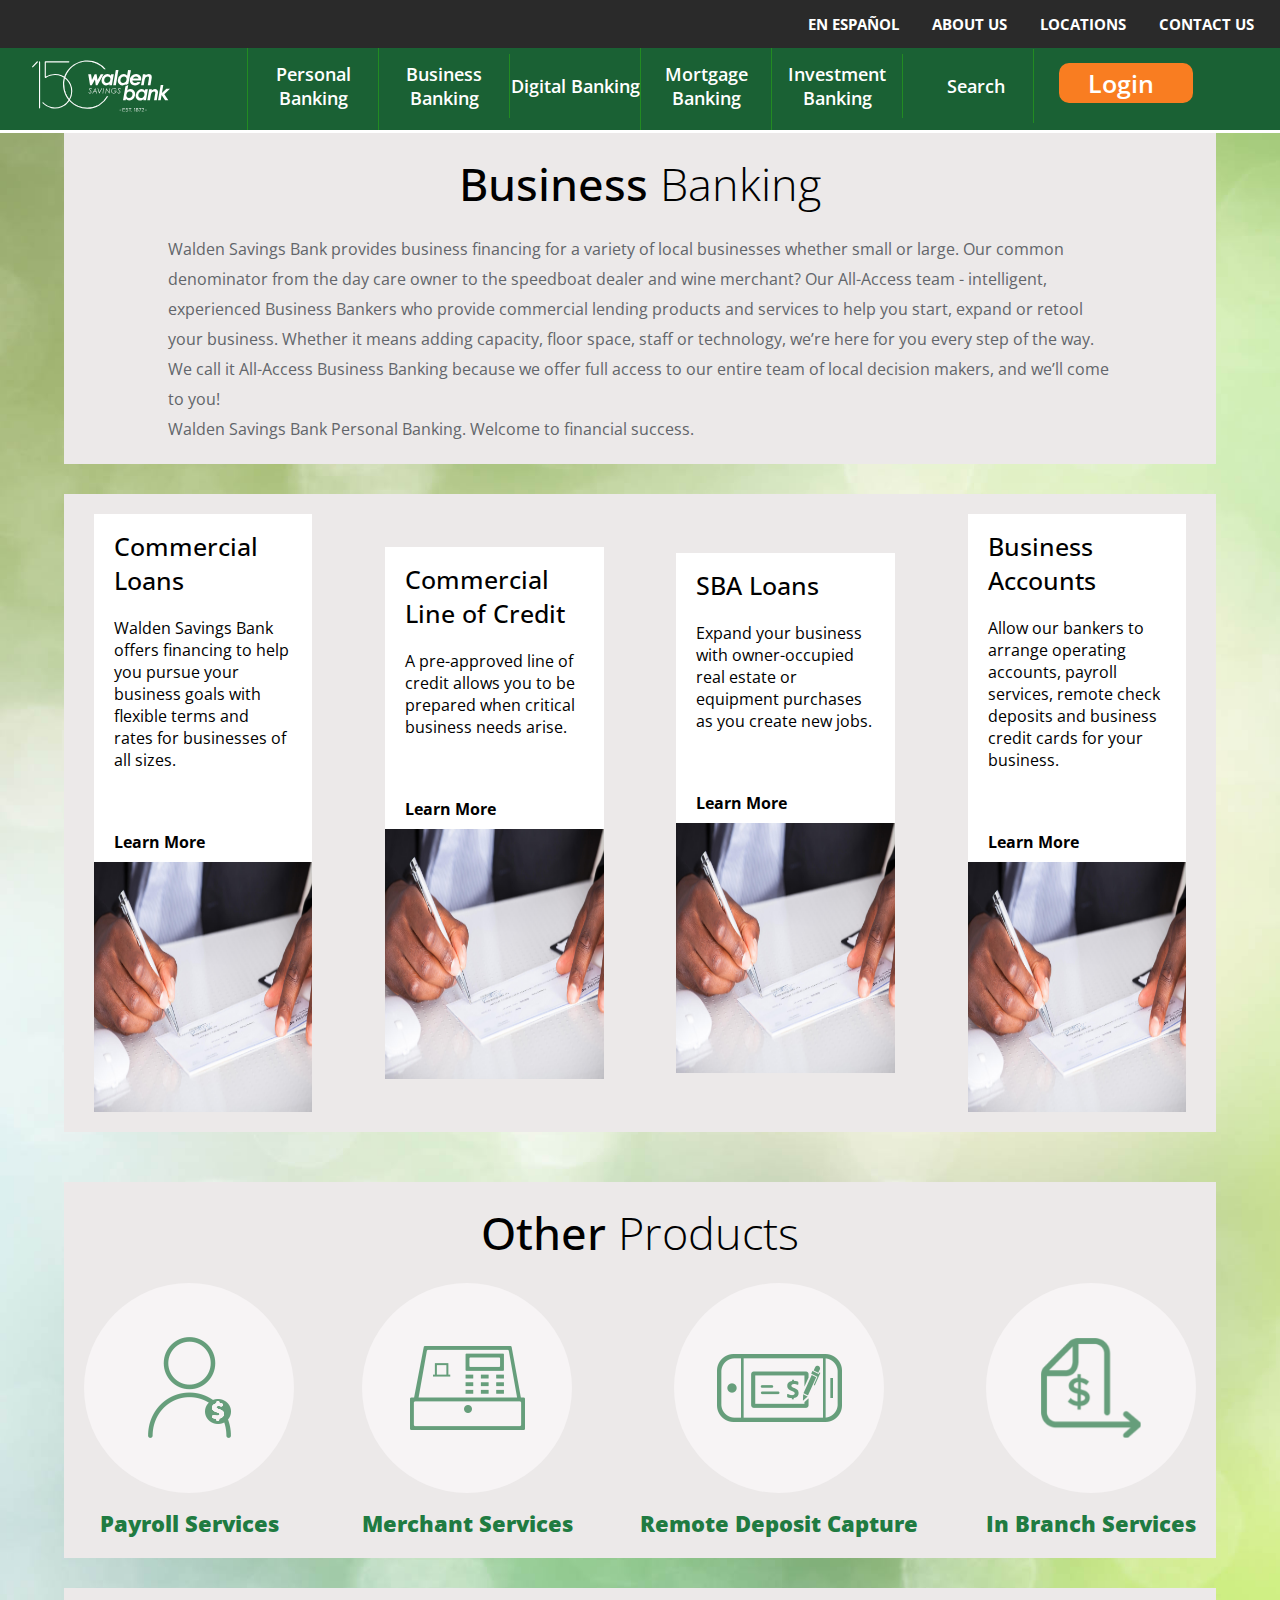
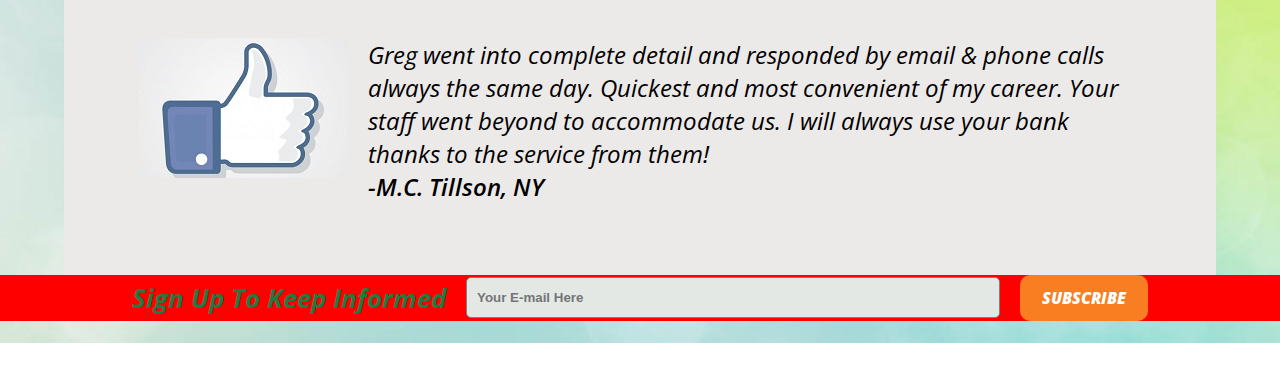
==== buisness-banking.html @ 3e22f086 "home page completed with pixel perfect" ====
<!DOCTYPE html>
<html lang="en">

<head>
    <meta charset="UTF-8">
    <meta name="description" content="clone-walden-bank">
    <meta name="keywords" content="clone-walden-bank">
    <meta name="author" content="vikas p.s">
    <meta http-equiv="X-UA-Compatible" content="IE=edge">
    <meta name="viewport" content="width=device-width, initial-scale=1.0">
    <title>Walden-bank-Home</title>
    <link rel="icon" href="." type="image/x-icon">
    <!-- font awesome cdn -->
    <link rel="stylesheet" href="https://cdnjs.cloudflare.com/ajax/libs/font-awesome/5.15.3/css/all.min.css"
        integrity="sha512-iBBXm8fW90+nuLcSKlbmrPcLa0OT92xO1BIsZ+ywDWZCvqsWgccV3gFoRBv0z+8dLJgyAHIhR35VZc2oM/gI1w=="
        crossorigin="anonymous" referrerpolicy="no-referrer" />
    <!-- font awesome cdn -->


    <link rel="stylesheet" href="./style/common.css">
    <link rel="stylesheet" href="./style/business-banking.css">
</head>

<body>
    <!-- /* top_most */ -->
    <div class="top_most_container">
        <ul class="top_most">
            <li><a href="#">EN ESPAÑOL</a> </li>
            <li><a href="#">ABOUT US </a></li>
            <li><a href="#">LOCATIONS </a></li>
            <li><a href="#">CONTACT US </a></li>
        </ul>
    </div>
    <!-- /* top_most */ -->
    <!-- header -->
    <div class="header_container">
        <div class="header_section">
            <img class="header_img" src="./images/logo-white.svg" alt="logo">
            <ul class="header_list">
                <li><a href="#">Personal Banking</a></li>
                <li><a href="#">Business Banking</a></li>
                <li><a href="#">Digital Banking</a></li>
                <li><a href="#">Mortgage Banking</a></li>
                <li><a href="#">Investment Banking</a></li>
                <li><a href="#"><i class="fas fa-search"></i><span class="search_cnt">Search</span></a></li>
                <li><button class="log_in_btn ft_white">Login <i class="fas fa-caret-down"></i></button></li>
            </ul>
            <ul class="header_rspn_list">
                <li><button class="log_in_btn ft_white">Login <i class="fas fa-caret-down"></i></button></li>
                <li><i class="fas search_rspn fa-search"></i></li>
                <li><i class="fas fa-bars ft_white"></i></li>
            </ul>
        </div>
    </div>
    <!-- header -->
    <div class="contact_us_container">
        <div class="contact_us_section">
            <div class="chat">CONTACT US <br> / CHAT</div>
            <div class="appoint">SCHEDULE <br> AN APPOINMENT</div>
        </div>
    </div>
    <div class="bg_container">
        <!-- business banking  -->
        <div class="busn_container main_container">
            <div class="busn_section">
                <div class="page_sub_title">
                    <span class="page_sub_head">Business</span><span> Banking</span>
                </div>
                <div class="busn_para">Walden Savings Bank provides business financing for a variety of local
                    businesses whether small or large. Our common denominator from the day care owner to the speedboat
                    dealer and wine merchant? Our All-Access team - intelligent, experienced Business Bankers who
                    provide commercial lending products and services to help you start, expand or retool your business.
                    Whether it means adding capacity, floor space, staff or technology, we’re here for you every step of
                    the way. We call it All-Access Business Banking because we offer full access to our entire team of
                    local decision makers, and we’ll come to you!
                </div>
                <div class="busn_para"> Walden Savings Bank Personal Banking. Welcome to financial success.</div>
            </div>
        </div>
        <!-- personal banking  -->
        <!-- personal card  -->
        <div class="busn_card_container main_container">
            <div class="busn_card_section">
                <div class="busn_card">
                    <div class="pad_area">
                        <div><a class="busn_card_title ft_blac" href="#">Commercial Loans </a></div>
                        <div class="busn_card_para">Walden Savings Bank offers financing to help you pursue your
                            business
                            goals with flexible terms and rates for businesses of all sizes.</div>
                        <a class="learning_btn ft_blac" href="#">Learn More <i class="fas fa-caret-right"></i></a>
                    </div>
                    <img class="busn_img" src="./images/istock-475292092.jpg" alt="img">
                </div>
                <div class="busn_card">
                    <div class="pad_area">
                        <div><a class="busn_card_title ft_blac" href="#">Commercial Line of Credit</a></div>
                        <div class="busn_card_para">A pre-approved line of credit allows you to be prepared when
                            critical
                            business needs arise.</div>
                        <a class="learning_btn ft_blac" href="#">Learn More <i class="fas fa-caret-right"></i></a>
                    </div>
                    <img class="busn_img" src="./images/istock-475292092.jpg" alt="img">
                </div>
                <div class="busn_card">
                    <div class="pad_area">
                        <div><a class="busn_card_title ft_blac" href="#">SBA Loans</a></div>
                        <div class="busn_card_para">Expand your business with owner-occupied real estate or equipment
                            purchases as you create new jobs.</div>
                        <a class="learning_btn ft_blac" href="#">Learn More <i class="fas fa-caret-right"></i></a>
                    </div>
                    <img class="busn_img" src="./images/istock-475292092.jpg" alt="img">
                </div>
                <div class="busn_card">
                    <div class="pad_area">
                        <div><a class="busn_card_title ft_blac" href="#">Business Accounts</a></div>
                        <div class="busn_card_para">Allow our bankers to arrange operating accounts, payroll services,
                            remote check deposits and business credit cards for your business.</div>
                        <a class="learning_btn ft_blac" href="#">Learn More <i class="fas fa-caret-right"></i></a>
                    </div>
                    <img class="busn_img" src="./images/istock-475292092.jpg" alt="img">
                </div>
            </div>

        </div>
        <!-- business card  -->
        <!-- other product -->
        <div class="other_container main_container">
            <div class="other_section">
                <div class="page_sub_title">
                    <span class="page_sub_head">Other</span><span> Products</span>
                </div>
                <div class="others_card_section">
                    <a href="#">
                        <div class="other_card">
                            <div class="other_img_area other_crd_img_cnt-1_1">
                                <!-- <span class="hoever_before"></span>Need to make a deposit, check balances or open an
                            account?
                            No problem! Do it all from your smart phone, tablet or computer.</span> -->
                            </div>
                            <div class="other_img_head ft_green">
                                Payroll Services
                            </div>
                        </div>
                    </a>
                    <a href="#">
                        <div class="other_card">
                            <div class="other_img_area other_crd_img_cnt-1_2">
                                <!-- <span class="hoever_before"></span>Need to make a deposit, check balances or open an
                            account?
                            No problem! Do it all from your smart phone, tablet or computer.</span> -->
                            </div>
                            <div class="other_img_head ft_green">
                                Merchant Services
                            </div>
                        </div>
                    </a>
                    <a href="#">
                        <div class="other_card">
                            <div class="other_img_area other_crd_img_cnt-1_3">
                                <!-- <span class="hoever_before"></span>Need to make a deposit, check balances or open an
                            account?
                            No problem! Do it all from your smart phone, tablet or computer.</span> -->
                            </div>
                            <div class="other_img_head ft_green">
                                Remote Deposit Capture </div>
                        </div>
                    </a>
                    <a href="#">
                        <div class="other_card">
                            <div class="other_img_area other_crd_img_cnt-1_4">
                                <!-- <span class="hoever_before"></span>Need to make a deposit, check balances or open an
                            account?
                            No problem! Do it all from your smart phone, tablet or computer.</span> -->
                            </div>
                            <div class="other_img_head ft_green">
                                In Branch Services
                            </div>
                        </div>
                    </a>
                </div>
            </div>
        </div>
        <!-- other product -->
        <!-- fb_like -->
        <div class="like_container main_container">
            <div class="like_section">
                <div class="like_img_cnt">
                    <img class="fb_like_img" src="./images/vector-thumb-up-624x563.jpg" alt="fb_like">
                </div>
                <div class="like_content">
                    <div class="like_cnt"><span><i class="fas fa-quote-left"></i</span>Greg went into complete detail
                                    and responded by email & phone calls always the same day. Quickest and most
                                    convenient of my career. Your staff went beyond to accommodate us. I will always use
                                    your bank thanks to the service from them! <span> <i
                                    class="fas fa-quote-right"></i></span></div>
                    <div class="fb_user">-M.C. Tillson, NY</div>
                </div>
            </div>
        </div>
        <!-- fb_like -->
        <!-- sign-up  -->
        <div class="sign_up_container ">
            <div class="sign_up_section">
                <span class="sign_title ft_green">Sign Up To Keep Informed</span>
                <input class="sign_ip" type="text" placeholder="Your E-mail Here">
                <a class="subscribe ft_white" href="#">SUBSCRIBE</a>
            </div>

        </div>
        <!-- sign-up  -->


    </div>


</body>

</html>
---- style/common.css ----
@import url("https://fonts.googleapis.com/css2?family=Open+Sans:ital,wght@0,300;0,400;0,500;0,600;0,700;1,600&display=swap");
@import url("https://fonts.googleapis.com/css2?family=Roboto+Slab:wght@300;400;500;600;700;800;900&display=swap");

/* own class */
body {
  font-family: "Open Sans", sans-serif;
  margin: 0;
  padding: 0;
}
a {
  text-decoration: none;
}
ul {
  padding-left: 0px;
}
li {
  list-style-type: none;
}
.ft_white {
  color: white;
}
.ft_green {
  color: #207b41;
}
.ft_blac {
  color: #000;
}
/* top_most */

.top_most_container {
  width: 100%;
  position: fixed;
  z-index: 22;
  background-color: #2a2a2a;
}
.top_most {
  width: 98%;
  display: flex;
  justify-content: flex-end;
  padding: 0;
  margin: 0;
}
.top_most li {
  padding: 13px 0px;
  margin-left: 33px;
}
.top_most li a {
  font-size: 15px;
  color: white;
  font-weight: 700;
}
/* top_most */
/* <!-- header --> */
.header_container {
  background-color: #1a6134;
  width: 100%;
  position: fixed;
  z-index: 20;
  top: 42px;
}
.header_section {
  width: 95%;
  margin: 0 auto;
  display: flex;
  align-items: center;
}
.header_img {
  width: 138px;
  height: 52px;
  padding-right: 77px;
}
.header_list {
  display: flex;
  align-items: center;
  margin: 0;
}

.header_list li {
  color: red;
  width: 130px;
  padding: 20px 0px;
  text-align: center;
  border-left: 1px solid forestgreen;
  /* border-right: 1px solid forestgreen; */
}
.header_list li a {
  font-family: "Open Sans", sans-serif;
  font-size: 18px;
  font-weight: 600;
  color: white;
}

.header_list li.search_area {
  width: 152px;
}
.header_list li.invst {
  width: 154px;
}
.search_area a {
  text-align: center;
}
.search_cnt {
  padding-left: 15px;
}
.fa-search {
  font-size: 15px;
  color: white;
  padding: 18px 0px;
}
.log_in_btn {
  width: 134px;
  padding: 3px 0px;
  margin-left: 25px;
  margin-top: -6px;
  background: #f97d21;
  border: 0;
  outline: 0;
  border-radius: 10px;
  font-family: "Open Sans", sans-serif;
  font-size: 25px;
  font-weight: 600;
}
.fa-caret-down {
  font-size: 25px;
  margin-left: 10px;
}
.header_rspn_list {
  display: none;
}
/* <!-- header --> */
/* <!-- sign-up  --> */
.sign_up_container {
  width: 100%;
  margin-top: 20px;
}
.sign_up_section {
  display: flex;
  justify-content: center;
  align-items: center;
}
.sign_title {
  font-size: 26px;
  font-weight: 700;
}
.sign_ip {
  padding: 12px 10px;
  width: 40%;
  margin: 0px 20px;
  border: 1px solid gray;
  border-radius: 5px;
  background-color: #e4e8e5;
}
.sign_ip::placeholder {
  font-weight: 600;
}
.subscribe {
  background-color: #f97d21;
  display: inline-block;
  width: 10%;
  text-align: center;
  padding: 12px 0px;
  border-radius: 10px;
  font-weight: 900;
}

/* <!-- sign-up  --> */
@media screen and (max-width: 1070px) {
  .header_list {
    display: none;
  }
  .header_section {
    justify-content: space-between;
  }
  .header_rspn_list {
    display: flex;
    align-items: center;
  }
  .search_rspn {
    font-size: 28px;
    padding: 0px 20px;
  }
  .fa-bars {
    font-size: 37px;
  }
}
---- style/business-banking.css ----
/* <!-- personal banking  --> */
.bg_container {
  background: url(../images/green-background.jpg);
  background-size: cover;
  margin-top: 45px;
}
.main_container {
  width: 90%;
  margin: 0 auto;
  background-color: #ece9e9;
}
.busn_container {
}
.busn_section {
  display: flex;
  flex-direction: column;
  width: 82%;
  margin: 0 auto;
  padding-bottom: 20px;
}
.page_sub_title {
  padding: 20px 0px;
  font-size: 45px;
  font-weight: 100;
  text-align: center;
}
.page_sub_head {
  font-weight: 500;
}
.busn_para {
  color: #62656a;
  font-size: 16px;
  line-height: 30px;
}
/* <!-- business banking  -->
  <!-- business card  --> */
.busn_card_container {
  margin-top: 30px;
}
.busn_card_section {
  display: flex;
  justify-content: space-between;
  align-items: center;
  padding: 20px 30px;
  background: #ece9e9;
}
.busn_card {
  background: #ffff;
  width: 20%;
  padding-top: 15px;
  /* padding: 20px 20px; */
  display: flex;
  flex-direction: column;
  align-items: center;
}
.pad_area {
  padding: 0 20px;
}
.busn_card_title {
  font-size: 25px;
  font-weight: 500;
}
.busn_card_para {
  padding-top: 20px;
  padding-bottom: 60px;
  padding-right: 1px;
}
.learning_btn {
  display: inline-block;
  width: 90%;
  padding-bottom: 5%;
  font-size: 16px;
  font-weight: 700;
}
.fa-caret-right {
  padding-left: 5px;
  color: orange;
}
.busn_img {
  width: 100%;
  height: 250px;
}
/* <!-- personal card  -->
  <!-- other product --> */
.other_container {
  margin-top: 50px;
}
.other_section {
}
.others_card_section {
  display: flex;
  justify-content: space-between;
  padding-bottom: 20px;
}
.other_card {
  /* width: 22%; */
  display: flex;
  flex-direction: column;
  align-items: center;
  padding: 0 20px;
}
.other_crd_img_cnt-1_1 {
  background: url(../images/payroll.png);
}

.other_crd_img_cnt-1_2 {
  background: url(../images/merchant.png);
}
.other_crd_img_cnt-1_3 {
  background: url(../images/remote.png);
}
.other_crd_img_cnt-1_4 {
  background: url(../images/branch_services_icon.png);
}
.other_img_area {
  width: 210px;
  height: 210px;
  border-radius: 100%;
  background-color: #f7f4f5;
  background-repeat: no-repeat;
  background-position: center;
  background-size: auto;
}
.hoever_before {
  display: none;
}
.other_img_area:hover .hoever_before {
  display: block;
  background-color: #5c9771;
}
.other_img_head {
  width: 100%;
  text-align: center;
  font-size: 22px;
  font-weight: 900;
  padding-top: 15px;
}
/* <!-- other product -->
  <!-- fb_like --> */
.like_container {
  margin-top: 30px;
}
.like_section {
  display: flex;
  padding: 50px 0px;
  width: 87%;
  margin: 0 auto;
}
.like_img_cnt {
}
.fb_like_img {
}
.like_content {
  display: flex;
  flex-direction: column;
  padding-left: 20px;
}
.like_cnt {
  font-size: 24px;
}
.fa-quote-left {
  padding-right: 10px;
}
.fa-quote-right {
  padding-left: 10px;
}
.fb_user {
  font-size: 24px;
  font-weight: 600;
}
/* <!-- fb_like --> */
/* <!-- sign-up  --> */
.sign_up_container {
  width: 100%;
  margin: 0 auto;
  background-color: red;
}
.sign_up_section {
}
.sign_title {
}
.sign_ip {
}
.subscribe {
}

/* <!-- sign-up  --> */
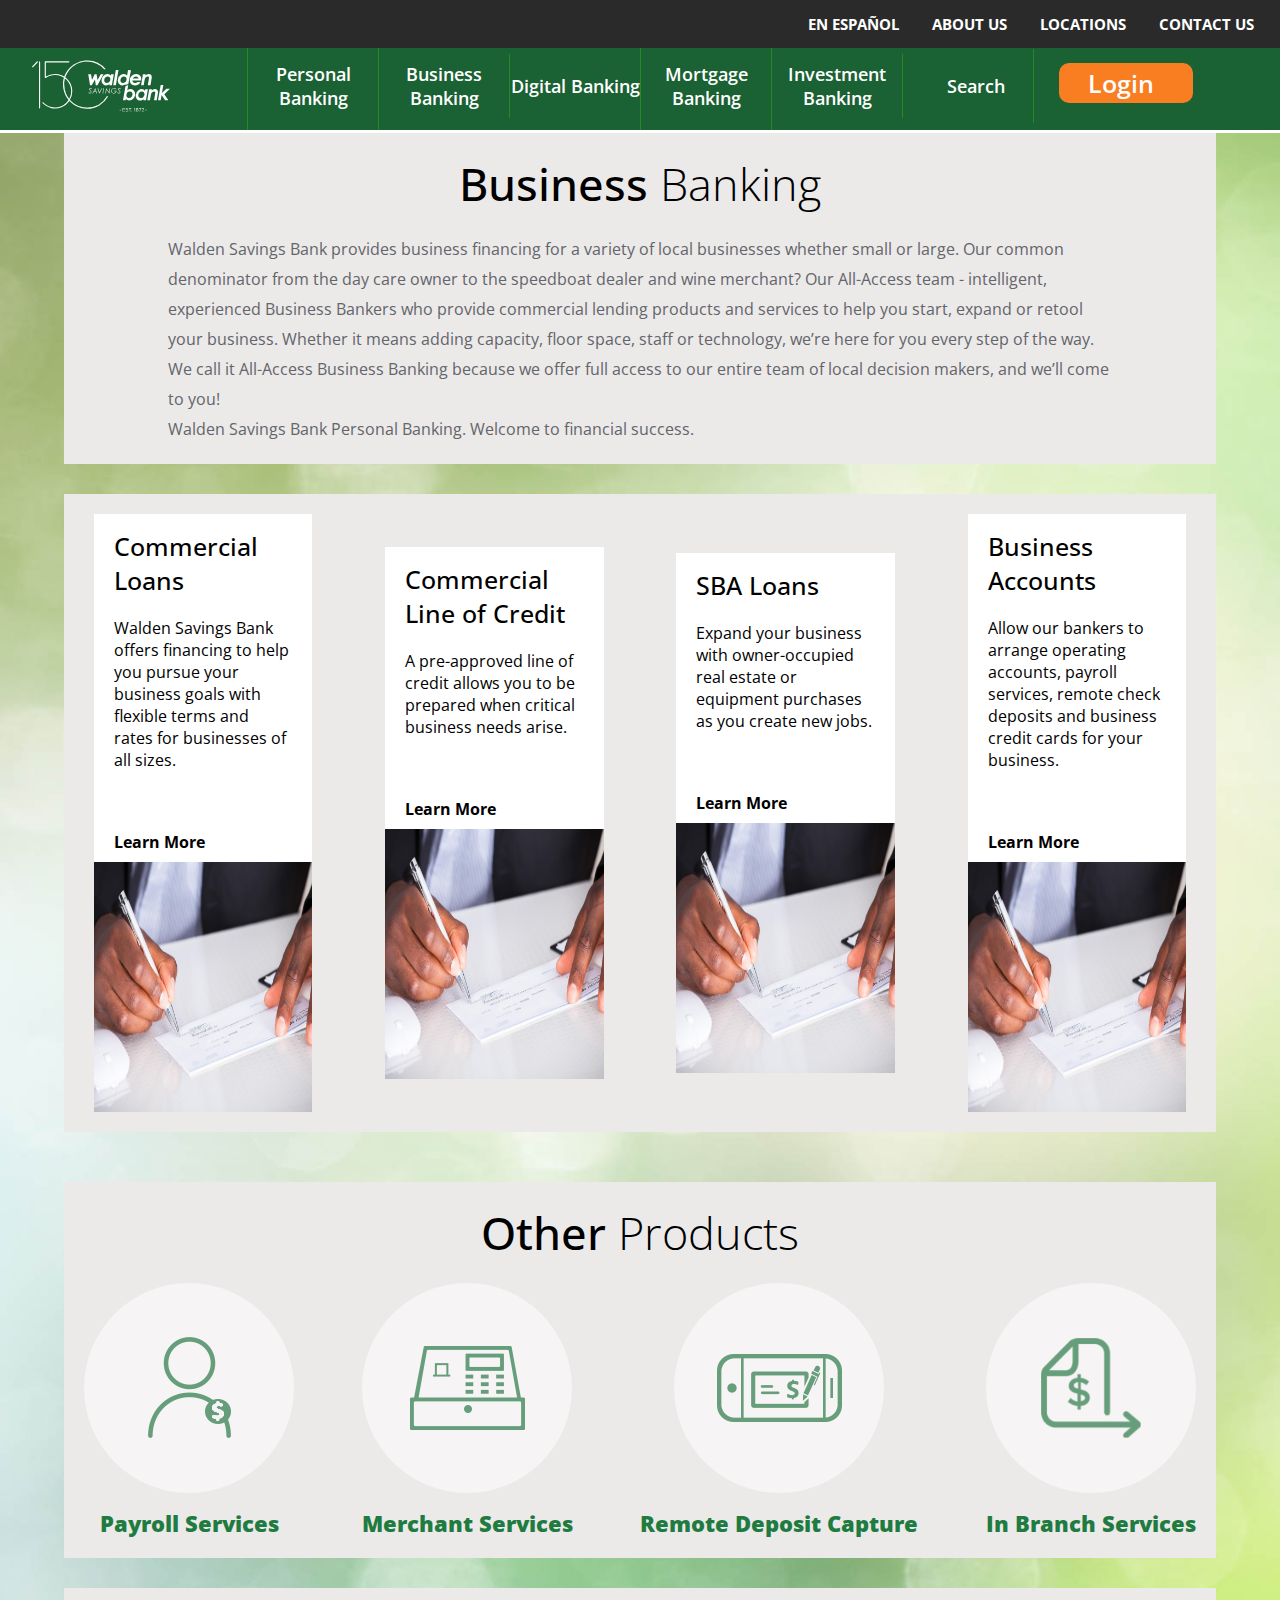
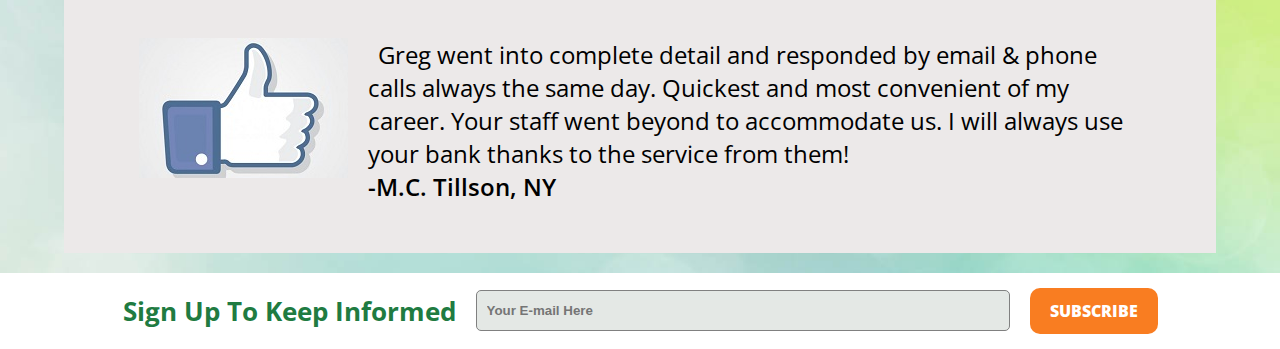
==== commit 3677f41a: "CA desktop version Completed for 3 pages" ====
--- a/buisness-banking.html
+++ b/buisness-banking.html
@@ -8,7 +8,7 @@
     <meta name="author" content="vikas p.s">
     <meta http-equiv="X-UA-Compatible" content="IE=edge">
     <meta name="viewport" content="width=device-width, initial-scale=1.0">
-    <title>Walden-bank-Home</title>
+    <title>Walden-bank-Business-Banking</title>
     <link rel="icon" href="." type="image/x-icon">
     <!-- font awesome cdn -->
     <link rel="stylesheet" href="https://cdnjs.cloudflare.com/ajax/libs/font-awesome/5.15.3/css/all.min.css"
@@ -188,11 +188,13 @@
                     <img class="fb_like_img" src="./images/vector-thumb-up-624x563.jpg" alt="fb_like">
                 </div>
                 <div class="like_content">
-                    <div class="like_cnt"><span><i class="fas fa-quote-left"></i</span>Greg went into complete detail
-                                    and responded by email & phone calls always the same day. Quickest and most
-                                    convenient of my career. Your staff went beyond to accommodate us. I will always use
-                                    your bank thanks to the service from them! <span> <i
-                                    class="fas fa-quote-right"></i></span></div>
+                    <div class="like_cnt">
+                        <i class="fas fa-quote-left"></i><span>Greg went into complete detail and responded
+                            by
+                            email & phone calls always the same day. Quickest and most convenient of my career.
+                            Your staff went beyond to accommodate us. I will always use your bank thanks to the
+                            service from them!</span><i class="fas fa-quote-right"></i>
+                    </div>
                     <div class="fb_user">-M.C. Tillson, NY</div>
                 </div>
             </div>
@@ -205,14 +207,9 @@
                 <input class="sign_ip" type="text" placeholder="Your E-mail Here">
                 <a class="subscribe ft_white" href="#">SUBSCRIBE</a>
             </div>
-
         </div>
         <!-- sign-up  -->
-
-
-    </div>
-
-
+    </div>
 </body>
 
 </html>--- a/style/common.css
+++ b/style/common.css
@@ -132,6 +132,8 @@
 .sign_up_container {
   width: 100%;
   margin-top: 20px;
+  background-color: #fff;
+  padding: 15px 0px;
 }
 .sign_up_section {
   display: flex;
@@ -163,6 +165,11 @@
   font-weight: 900;
 }
 
+.main_container {
+  width: 90%;
+  margin: 0 auto;
+  background-color: #ece9e9;
+}
 /* <!-- sign-up  --> */
 @media screen and (max-width: 1070px) {
   .header_list {
--- a/style/business-banking.css
+++ b/style/business-banking.css
@@ -171,9 +171,9 @@
 /* <!-- fb_like --> */
 /* <!-- sign-up  --> */
 .sign_up_container {
-  width: 100%;
+  /* width: 100%;
   margin: 0 auto;
-  background-color: red;
+  background-color: red; */
 }
 .sign_up_section {
 }
